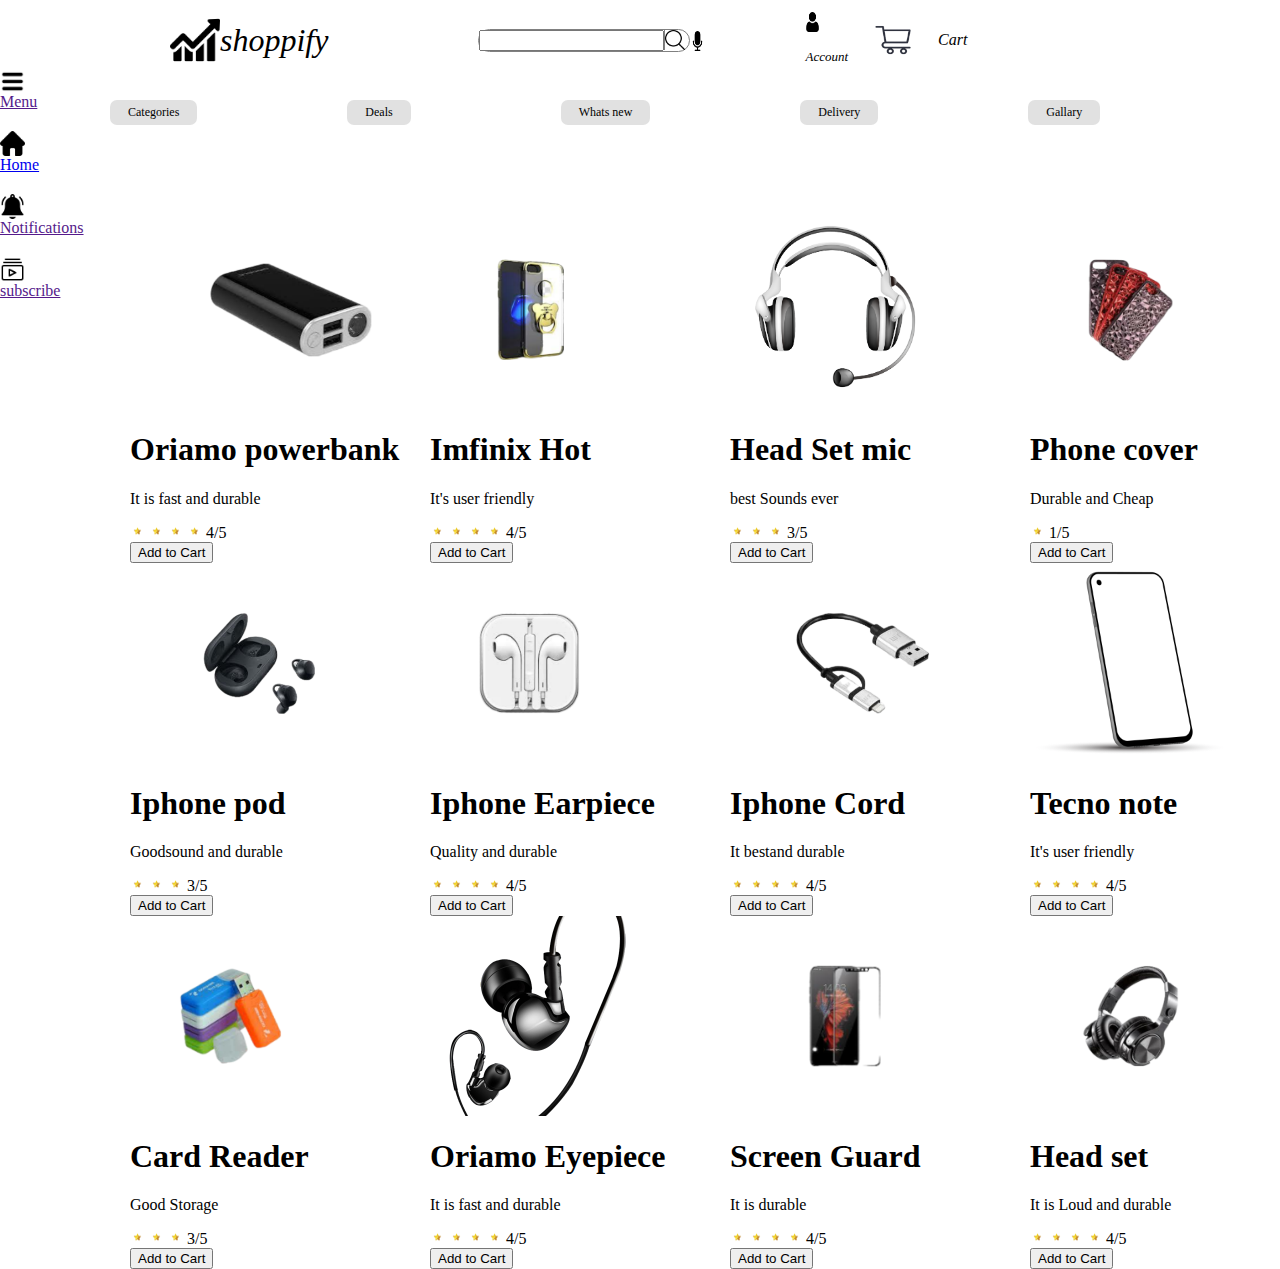
==== index.html @ 7c3dc665 "new" ====
<!DOCTYPE html>
<html lang="en">
<head>
    <meta charset="UTF-8">
    <meta name="viewport" content="width=device-width, initial-scale=1.0">
    <title>shoppify</title>
    
    <link rel="stylesheet" href="index.css">
    <script src="index.js" defer></script>
</head>
<body>
   <section class="sidebars">
        <div class="side-icon">
            <img src="images/menu icon.png"/>
            <a href="">Menu</a>
        </div>
        <div class="side-icon">
            <img src="images/home.png"/>
            <a href="/">Home</a>
        </div>
        <div class="side-icon">
            <img src="images/notification.png"/>
            <a href="">Notifications</a>
        </div>
        <div class="side-icon">
            <img src="images/subscribe.png"/>
            <a href="">subscribe</a>
        </div>
   </section> 
   <section class="main">
        <section class="hero">
            <section class="nav">
                <div class="nav">
                    <img src="images/line-chart.png"/>
                    <span>shoppify</span>
                </div>

                <div class="rec">  
                    <input type="search"/>
                    <img src="images/search-interface-symbol.png"/>
                </div>
                <div class="mic">
                    <img src="images/microphone.png"/>
                </div>
                <div class="acc">
                    <img src="images/user (2).png"/>
                    <span>Account</span>
                </div>
                <div class="cart">
                    <img src="images/bac cart.png"/>
                    <span>Cart</span>
                </div>
              
            </section>

            <section>
                <section class="tabs">
                    <span>Categories</span>
                    <span>Deals</span>
                    <span>Whats new</span>
                    <span>Delivery</span>
                    <span>Gallary</span> 
        
                </section>
            </section>
            
        </section>

        <section class="products">
           <div>
                <div class="sales">
                    <img src="images/bac powerbank.png"/>   
                </div>
                <div class="names">
                    <h1>Oriamo powerbank</h1>
                    <p>It is fast and durable</p>
                    <span><img src="images/star back.png"></span>
                    <span><img src="images/star back.png"></span>
                    <span><img src="images/star back.png"></span>
                    <span><img src="images/star back.png"></span>
                    <span>4/5</span> <br>
                    <button onclick="submit()">Add to Cart</button>   
                </div>
           </div>
            <div>
                <div class="sales">
                    <img src="images/bac ring.png"/>
                </div>
                <div class="names">
                    <h1>Imfinix Hot </h1>
                    <p>It's user friendly </p>
                    <span><img src="images/star back.png"></span>
                    <span><img src="images/star back.png"></span>
                    <span><img src="images/star back.png"></span>
                    <span><img src="images/star back.png"></span>
                    <span>4/5</span>   <br>
                    <button onclick="submit()">Add to Cart</button>  
                </div>
            </div>
            <div>
                <div class="sales">
                    <img src="images/favpng_headphones-download-headset.png"/>
                </div>
                <div class="names">
                    <h1>Head Set mic</h1>
                    <p>best Sounds ever</p>
                    <span><img src="images/star back.png"></span>
                    <span><img src="images/star back.png"></span>
                    <span><img src="images/star back.png"></span>
                    <span>3/5</span>  <br>
                    <button onclick="submit()">Add to Cart</button>   
                </div>
            </div>
            <div>
                <div class="sales">
                    <img src="images/bac cover.png"/>
                </div>
                <div class="names">
                    <h1>Phone cover</h1>
                    <p>Durable and Cheap</p>
                    <span><img src="images/star back.png"></span>
                    <span>1/5</span> <br>
                    <button onclick="submit()">Add to Cart</button>    
                </div>
            </div>
       </section>
       <section class="products">
        <div>
             <div class="sales">
                 <img src="images/bac ipod.png"/>   
             </div>
             <div class="names">
                 <h1>Iphone pod</h1>
                 <p>Goodsound and durable</p>
                 <span><img src="images/star back.png"></span>
                 <span><img src="images/star back.png"></span>
                 <span><img src="images/star back.png"></span>
                 <span>3/5</span>  <br>
                 <button onclick="submit()">Add to Cart</button>   
             </div>
        </div>
         <div>
             <div class="sales">
                 <img src="images/bac  iphonearpiece.png"/>
             </div>
             <div class="names">
                 <h1>Iphone Earpiece</h1>
                 <p>Quality and durable</p>
                 <span><img src="images/star back.png"></span>
                 <span><img src="images/star back.png"></span>
                 <span><img src="images/star back.png"></span>
                 <span><img src="images/star back.png"></span>
                 <span>4/5</span>  <br>
                 <button onclick="submit()">Add to Cart</button>   
             </div>
         </div>
         <div>
             <div class="sales">
                 <img src="images/bac iphone cord.png"/>
             </div>
             <div class="names">
                 <h1>Iphone Cord</h1>
                 <p>It bestand durable</p>
                 <span><img src="images/star back.png"></span>
                 <span><img src="images/star back.png"></span>
                 <span><img src="images/star back.png"></span>
                 <span><img src="images/star back.png"></span>
                 <span>4/5</span> <br>
                 <button onclick="submit()">Add to Cart</button>    
             </div>
         </div>
         <div>
             <div class="sales">
                 <img src="images/—Pngtree—mobile phone mockup with water_5842986.png"/>
             </div>
             <div class="names">
                 <h1>Tecno note</h1>
                 <p>It's user friendly</p>
                 <span><img src="images/star back.png"></span>
                 <span><img src="images/star back.png"></span>
                 <span><img src="images/star back.png"></span>
                 <span><img src="images/star back.png"></span>
                 <span>4/5</span>  <br>
                 <button onclick="submit()">Add to Cart</button>   
             </div>
         </div>       
   </section>
   <section class="products">
    <div>
         <div class="sales">
             <img src="images/bac cardreader.png"/>   
         </div>
         <div class="names">
             <h1>Card Reader</h1>
             <p>Good Storage</p>
             <span><img src="images/star back.png"></span>
             <span><img src="images/star back.png"></span>
             <span><img src="images/star back.png"></span>
             <span>3/5</span>  <br>
             <button onclick="submit()">Add to Cart</button>   
         </div>
    </div>
     <div>
         <div class="sales">
             <img src="images/favpng_headphones-headset-computer-download.png"/>
         </div>
         <div class="names">
             <h1>Oriamo Eyepiece</h1>
             <p>It is fast and durable</p>
             <span><img src="images/star back.png"></span>
             <span><img src="images/star back.png"></span>
             <span><img src="images/star back.png"></span>
             <span><img src="images/star back.png"></span>
             <span>4/5</span>  <br>
             <button onclick="submit()">Add to Cart</button>   
         </div>
     </div>
     <div>
         <div class="sales">
             <img src="images/bac screen.png"/>
         </div>
         <div class="names">
             <h1>Screen Guard</h1>
             <p>It is  durable</p>
             <span><img src="images/star back.png"></span>
             <span><img src="images/star back.png"></span>
             <span><img src="images/star back.png"></span>
             <span><img src="images/star back.png"></span>
             <span>4/5</span> <br>
             <button onclick="submit()">Add to Cart</button>    
         </div>
     </div>
     <div>
         <div class="sales">
             <img src="images/bac headset.png"/>
         </div>
         <div class="names">
             <h1>Head set</h1>
             <p>It is Loud and durable</p>
             <span><img src="images/star back.png"></span>
             <span><img src="images/star back.png"></span>
             <span><img src="images/star back.png"></span>
             <span><img src="images/star back.png"></span>
             <span>4/5</span>  <br>
             <button onclick="submit()">Add to Cart</button>   
         </div>
     </div>
</section>

    
  
</body>
</html>
---- index.css ----
body{
    font-family: "poppins";
    margin: 0;
    padding: 0;
    display: flex;
    gap: 5px;
    width: 50%;
}
.sidebars{
    margin-top: 50px;
}
.side-icon{
    display: flex;
    flex-direction: column;
    width: 25px;
    margin-top: 20px;
} 
.nav{
    display: flex;
    font-size: xx-large;
    font-style: italic;
    align-items: center;
    padding-left: 70px;
    justify-content: space-between;
    margin-right:150px;
}
.nav>img{
    width: 50px;
    height: 50px;
}
.rec{
    display: flex;
    border: 1px solid gray;
    padding-right: 30px;
    border-radius: 100px;
    width: 180px;   
}
.rec>img{
    width: 20px;
    height: 20px;
    cursor: pointer;
    border-left: 1px solid gray;
    display: flex;
    justify-content:center;
    align-items: center;    
}
.acc>img{
    height: 20px;
    width: 15px;
    display:flex;
    flex-direction: column;
    justify-content:center;
    align-items: center;   
  
}
.acc>span{
    flex-direction: column;
    justify-content:center;
    align-items: center;  
    font-size: small;
   
}
.mic>img{
    height: 20px;
    width: 15px;
    padding-right: 100px;
    cursor: pointer;     
} 
.cart>img{
    height: 60px;
    width: 70px;
    padding: 10px;
    cursor: pointer; 
}
.cart{
    display: flex;
    align-items: center;  
}
.cart>span{
    font-size: medium;
}
.tabs{
    display: flex;
    gap: 150px;
    margin: 20px 0px 85px 0px ;
    position: relative;
    top: 3%;
    padding-left: 80px;
}
.tabs span{
    padding: 5px 18px;
    background-color: #e1e1e1;
    border-radius: 7px;
    cursor: pointer;
    font-size: 12px;
}
.products{
    display:flex;
    width: 300px;
    padding-left: 100px; 
    padding: right 100px; 
    cursor: pointer;
    flex-direction:row;
}
.sales{
    display: flex; 
    height: 200px;
    width: 300px;
}
.names>span>img{
    width: 15px;
}
h5{
    padding-top: 200px;
    margin-right: 80px;
    padding-left: 260px;
    display: flex;
    align-items: center;

}
h4{
    padding-top: 100px;
    margin-left: 10px;
    display: flex;
}
.item{
  margin-left: 10px;
  padding-top: 450px;
 
}
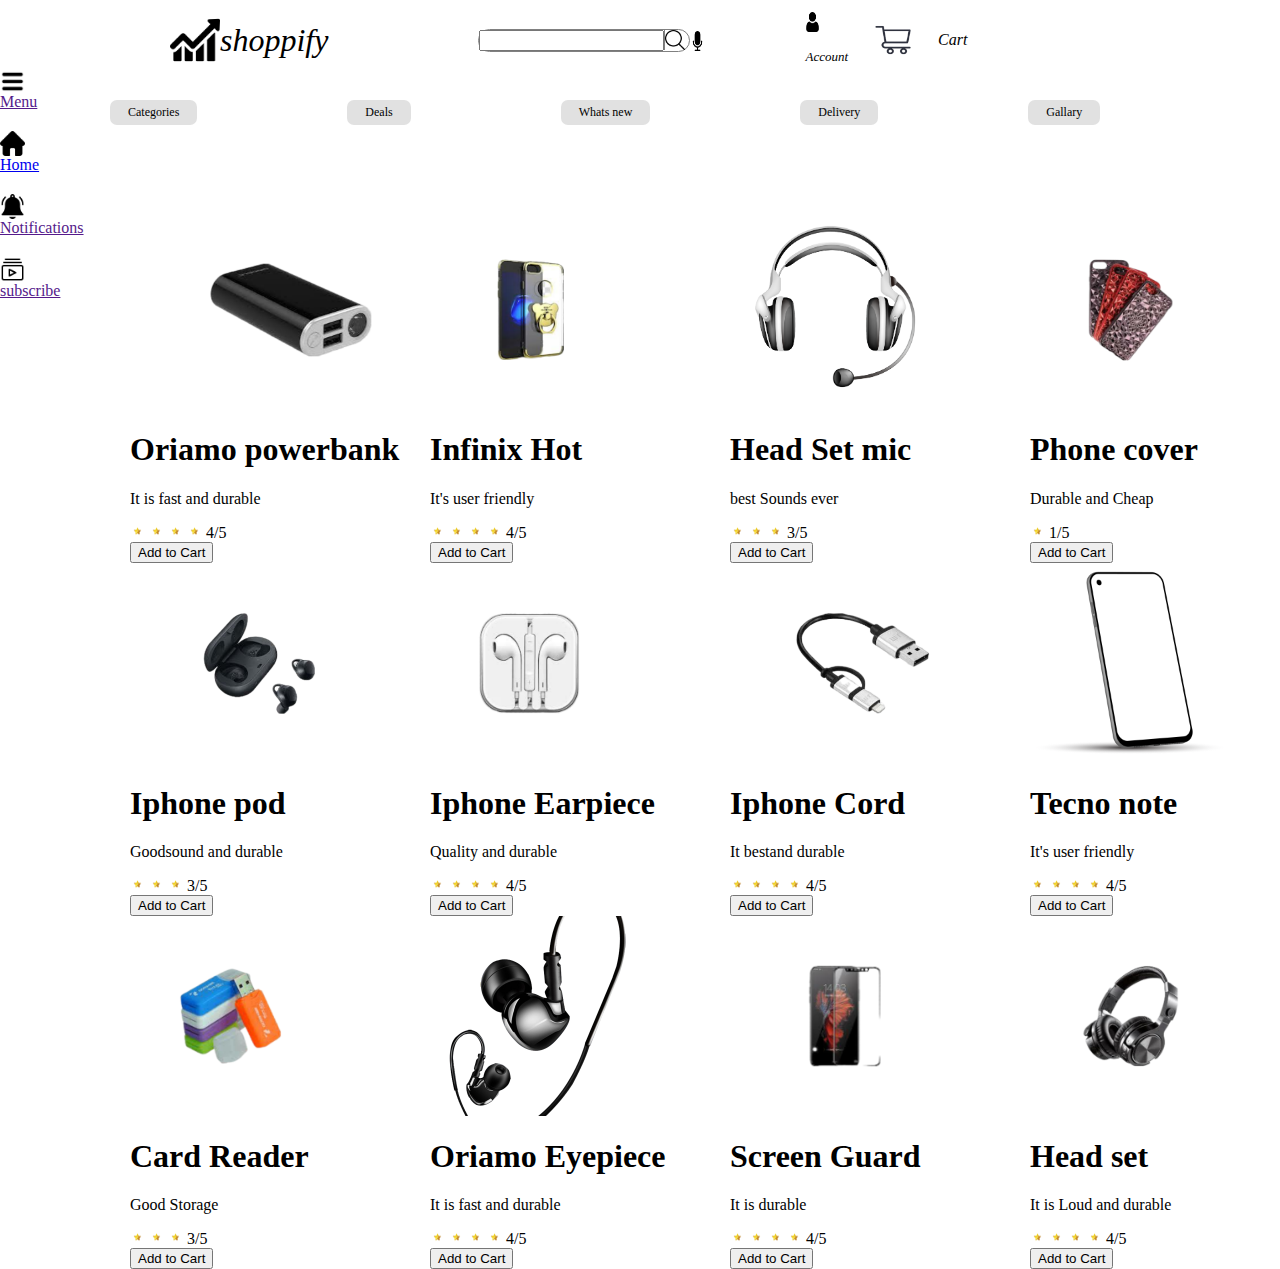
==== commit a3127f15: "emmasproject" ====
--- a/index.html
+++ b/index.html
@@ -87,7 +87,7 @@
                     <img src="images/bac ring.png"/>
                 </div>
                 <div class="names">
-                    <h1>Imfinix Hot </h1>
+                    <h1>Infinix Hot </h1>
                     <p>It's user friendly </p>
                     <span><img src="images/star back.png"></span>
                     <span><img src="images/star back.png"></span>
